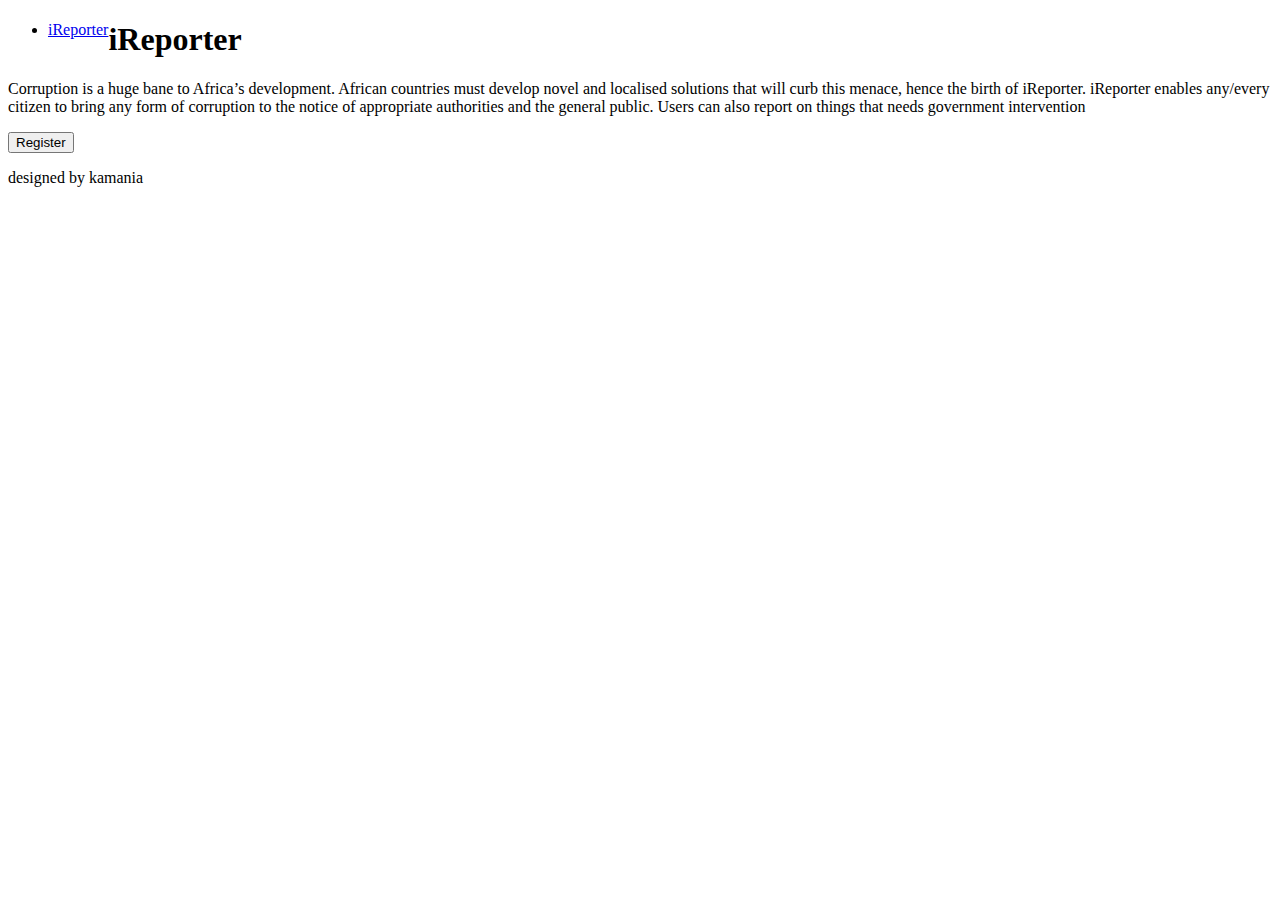
==== UI/index.html @ 8ce60d1a "[Finishes #162150619]" ====
<!DOCTYPE html>
<html>
<head>
    <meta charset="utf-8" />
    <meta http-equiv="X-UA-Compatible" content="IE=edge">
    <title>Page Title</title>
    <meta name="viewport" content="width=device-width, initial-scale=1">
    <link rel="stylesheet" type="text/css" media="screen" href="main.css" />
    <script src="main.js"></script>
</head>
<body>
  <div class="intro" id="welcome-section">
    <div class="bg">
      <nav id="navbar">
        <ul>
          <li style="float:left"><a class="active" href="index.html">iReporter</a></li>     
        </ul>
      </nav>
      
      <div class="hero-text">
        <h1>iReporter</h1>        
        <p>
            Corruption is a huge bane to Africa’s development. African countries must develop novel and
            localised solutions that will curb this menace, hence the birth of iReporter. iReporter enables
            any/every citizen to bring any form of corruption to the notice of appropriate authorities and the
            general public. Users can also report on things that needs government intervention
        </p>
        <button type="button" class="register">Register</button>
      </div>  
    </div>
  </div>
    
  <footer>
    <p>designed by kamania</p>
  </footer>
</body>
</html>
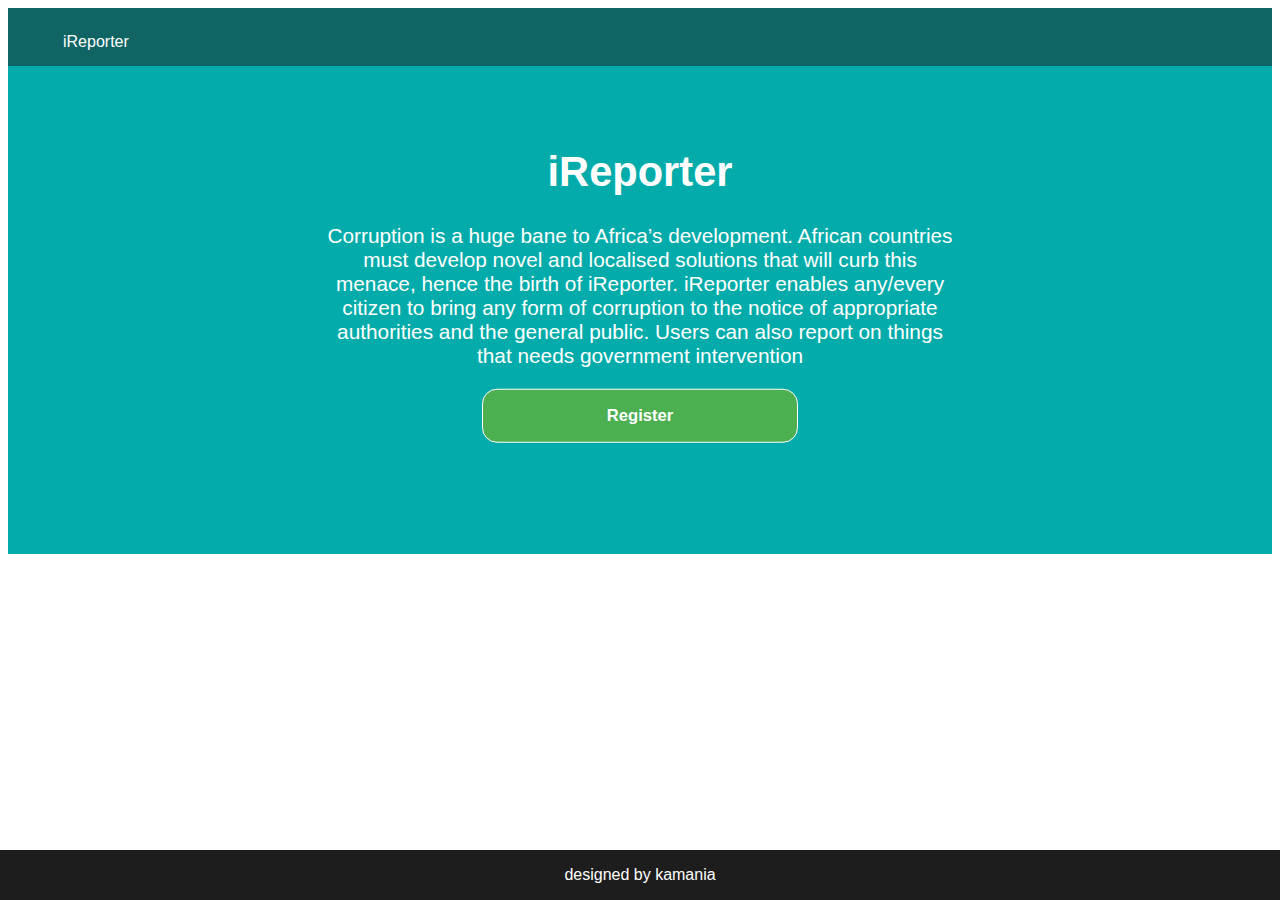
==== commit a46115ec: "Update index.html" ====
--- a/UI/index.html
+++ b/UI/index.html
@@ -5,7 +5,7 @@
     <meta http-equiv="X-UA-Compatible" content="IE=edge">
     <title>Page Title</title>
     <meta name="viewport" content="width=device-width, initial-scale=1">
-    <link rel="stylesheet" type="text/css" media="screen" href="main.css" />
+    <link rel="stylesheet" type="text/css" media="screen" href="css/main.css" />
     <script src="main.js"></script>
 </head>
 <body>
@@ -34,4 +34,4 @@
     <p>designed by kamania</p>
   </footer>
 </body>
-</html>+</html>
--- a/UI/css/main.css
+++ b/UI/css/main.css
@@ -0,0 +1,95 @@
+* {box-sizing: border-box}
+body {font-family: "Lato",Arial, sans-serif;}
+
+/* Index page */
+.intro{
+    top: 0;
+    background: url("https://i.pinimg.com/564x/2c/74/f9/2c74f9d49c84963ab0f45925518761bc.jpg") no-repeat center fixed;
+    background-size: cover;
+    height: 546px;
+    position: relative;
+  }
+
+nav #navbar {
+	padding: 5px 20px;
+	min-width: 150px;
+	background-color: rgba(29, 29, 29, 0.9);
+	border-bottom-left-radius: 20px;
+	position: fixed;
+	top: 0px;
+	transition: all 0.3s;
+	box-shadow: -1px 1px 2px rgb(249, 247, 237);
+}
+
+nav ul{
+    list-style-type: none;
+    margin: 0;
+    padding: 0;
+    overflow: hidden;
+    background-color: rgba(29, 29, 29, .5);
+  }
+
+  nav ul li{
+    display: inline-block;
+    margin: 55px;
+    margin-bottom: 15px;
+    margin-top: 25px;
+  }
+
+  nav ul li a {
+    color: white;
+    text-decoration: none;
+  }
+
+  nav ul li a:hover {
+    border-bottom: 3px solid white;
+  }
+
+  .img{
+    position: absolute;
+    left: 50%;
+    top: 15%;
+    border: 6px double white;
+    border-radius: 50%;
+  }
+
+  .bg{
+    background-color: rgba(0, 171, 169, .99);
+    width: 100%;
+    height: 100%;
+  }
+
+  .hero-text{  
+    text-align: center;
+    position: absolute;
+    font-size: 1.3em;
+    top: 50%;
+    left: 50%;
+    transform: translate(-50%, -50%);
+    color: white;  
+  }
+
+  .register, .registerbtn{
+      background-color: #4CAF50;
+      color: white;
+      padding: 16px 20px;
+      font-weight: bold;
+      font-size: 0.8em;
+      margin: 0 auto;
+      border: white 1px solid;
+      border-radius: 15px;
+      cursor: pointer;
+      width: 50%;
+      opacity: 1;
+  }  
+
+  /* footer */
+  footer{
+      position: fixed;
+      left: 0;
+      bottom: 0;
+      width: 100%;
+      background-color: #1d1d1d;
+      color: white;
+      text-align: center;
+  }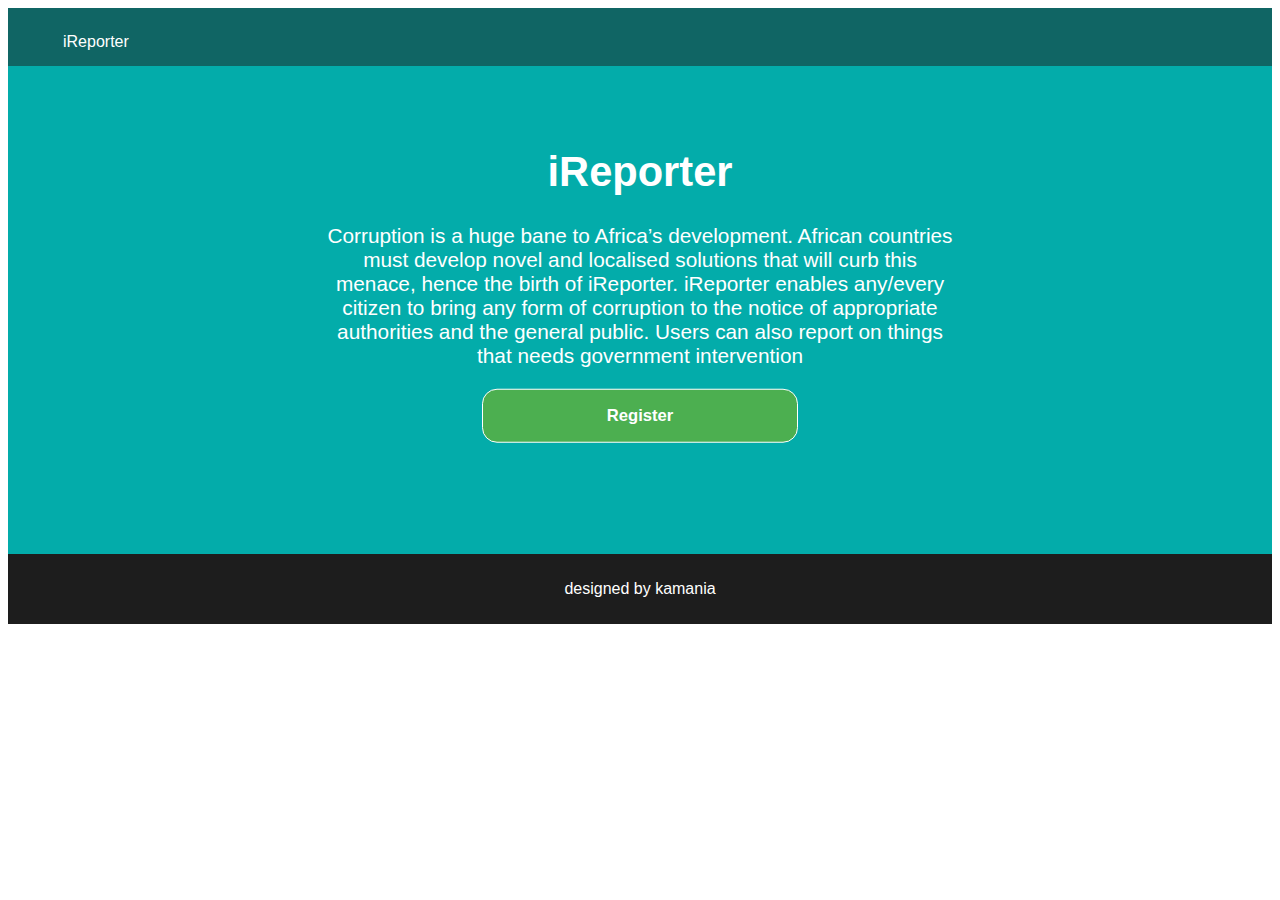
==== commit 767df715: "[Finishes #162150619] Updatingfiles" ====
--- a/UI/index.html
+++ b/UI/index.html
@@ -3,7 +3,7 @@
 <head>
     <meta charset="utf-8" />
     <meta http-equiv="X-UA-Compatible" content="IE=edge">
-    <title>Page Title</title>
+    <title>Home</title>
     <meta name="viewport" content="width=device-width, initial-scale=1">
     <link rel="stylesheet" type="text/css" media="screen" href="css/main.css" />
     <script src="main.js"></script>
@@ -25,7 +25,7 @@
             any/every citizen to bring any form of corruption to the notice of appropriate authorities and the
             general public. Users can also report on things that needs government intervention
         </p>
-        <button type="button" class="register">Register</button>
+        <button onclick="location.href='signup.html'" type="button" class="register">Register</button>
       </div>  
     </div>
   </div>
@@ -34,4 +34,4 @@
     <p>designed by kamania</p>
   </footer>
 </body>
-</html>
+</html>--- a/UI/css/main.css
+++ b/UI/css/main.css
@@ -85,9 +85,10 @@
 
   /* footer */
   footer{
-      position: fixed;
+      /* position: fixed;
       left: 0;
-      bottom: 0;
+      bottom: 0; */
+      padding: 10px;
       width: 100%;
       background-color: #1d1d1d;
       color: white;
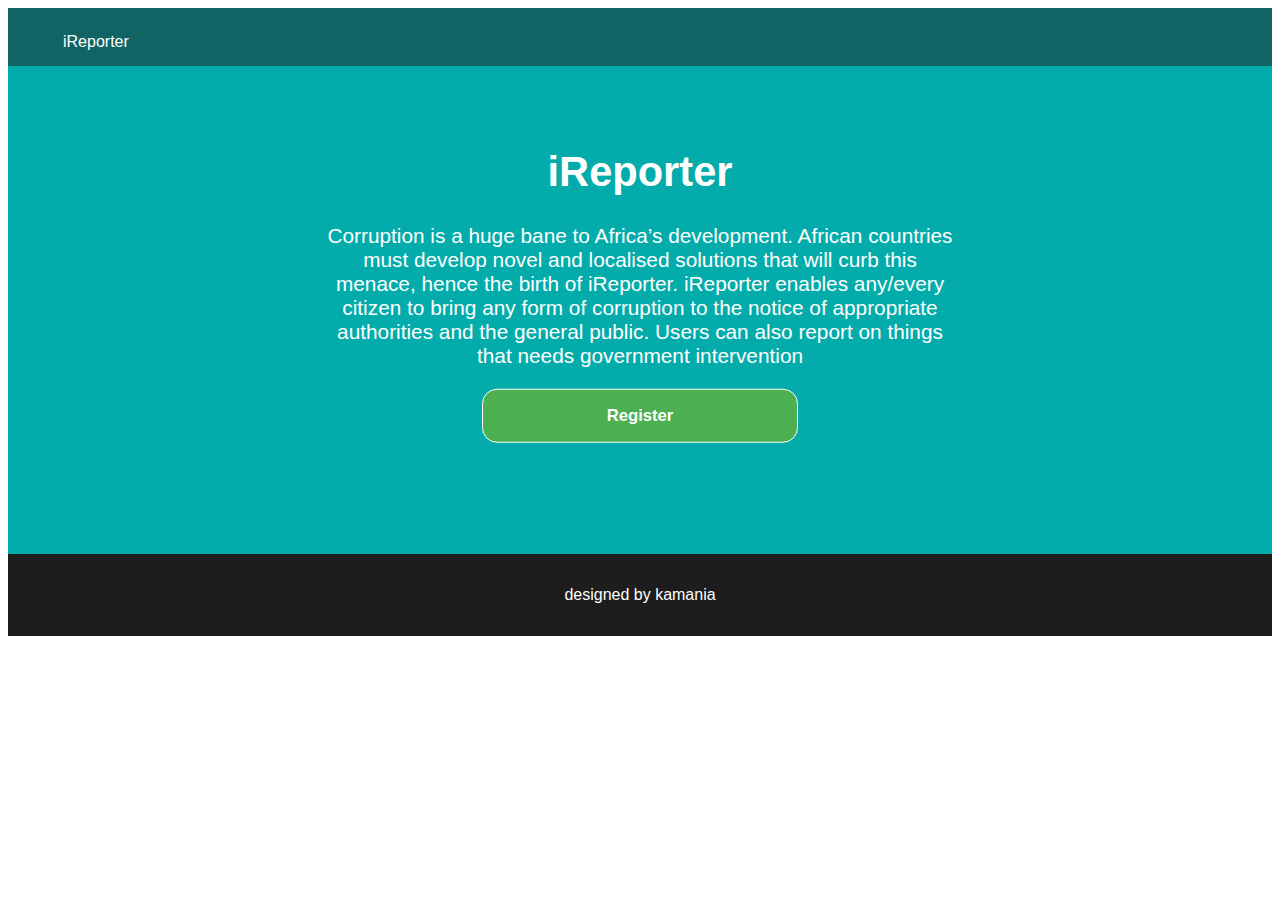
==== commit 6fec825a: "[Finishes #162150619] modified landing page files" ====
--- a/UI/index.html
+++ b/UI/index.html
@@ -3,7 +3,7 @@
 <head>
     <meta charset="utf-8" />
     <meta http-equiv="X-UA-Compatible" content="IE=edge">
-    <title>Home</title>
+    <title>Page Title</title>
     <meta name="viewport" content="width=device-width, initial-scale=1">
     <link rel="stylesheet" type="text/css" media="screen" href="css/main.css" />
     <script src="main.js"></script>
@@ -25,7 +25,7 @@
             any/every citizen to bring any form of corruption to the notice of appropriate authorities and the
             general public. Users can also report on things that needs government intervention
         </p>
-        <button onclick="location.href='signup.html'" type="button" class="register">Register</button>
+        <button onclick="signUp()" type="button" class="register">Register</button>
       </div>  
     </div>
   </div>
--- a/UI/css/main.css
+++ b/UI/css/main.css
@@ -69,7 +69,7 @@
     color: white;  
   }
 
-  .register, .registerbtn{
+  .register, .registerbtn, .submit{
       background-color: #4CAF50;
       color: white;
       padding: 16px 20px;
@@ -84,13 +84,10 @@
   }  
 
   /* footer */
-  footer{
-      /* position: fixed;
-      left: 0;
-      bottom: 0; */
-      padding: 10px;
-      width: 100%;
-      background-color: #1d1d1d;
-      color: white;
-      text-align: center;
+  footer{    
+    width: 100%;
+    padding: 1em;
+    background-color: #1d1d1d;
+    color: white;
+    text-align: center;
   }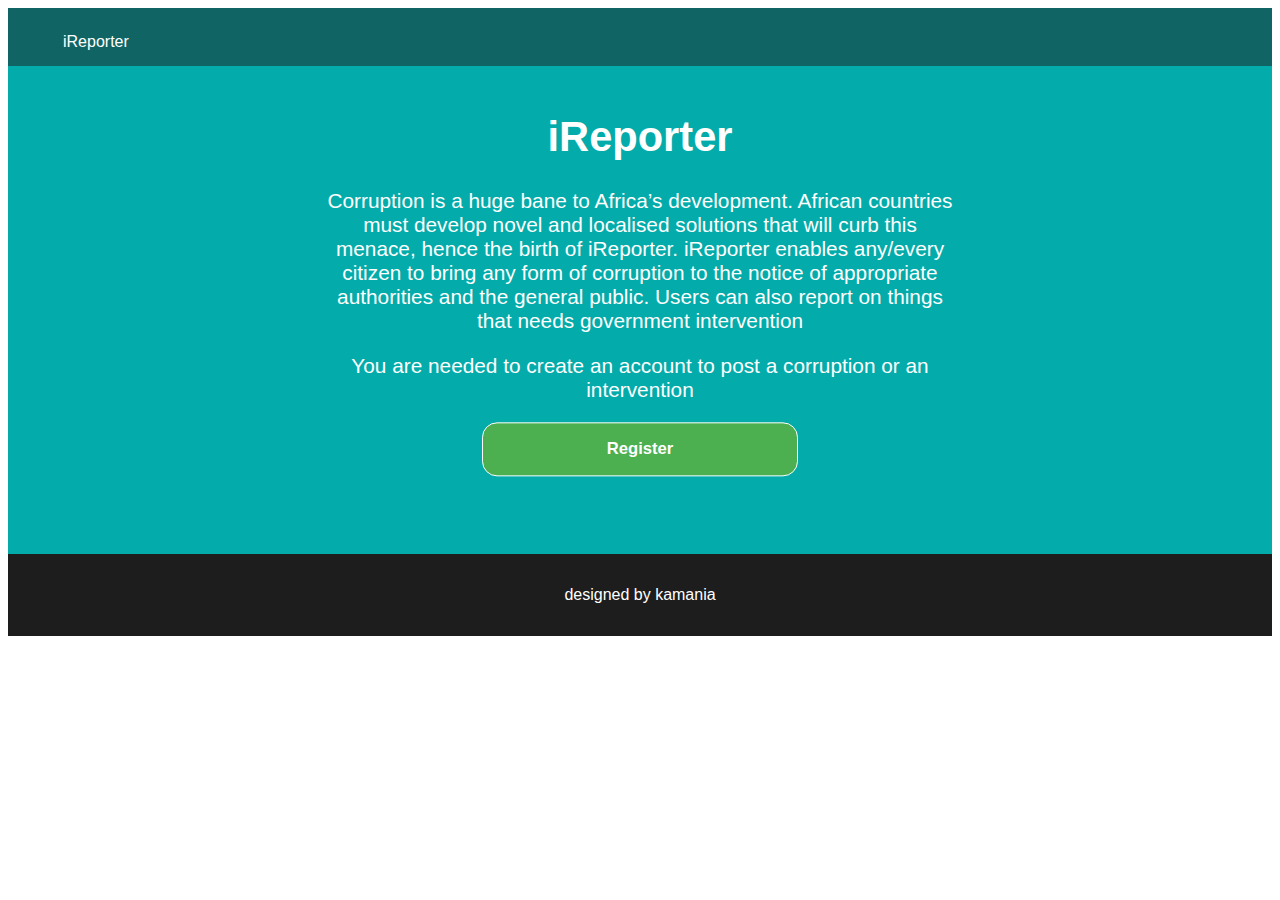
==== commit a6c673ad: "[Finishes #162150619] Modified Index pages" ====
--- a/UI/index.html
+++ b/UI/index.html
@@ -3,7 +3,7 @@
 <head>
     <meta charset="utf-8" />
     <meta http-equiv="X-UA-Compatible" content="IE=edge">
-    <title>Page Title</title>
+    <title>iReporter</title>
     <meta name="viewport" content="width=device-width, initial-scale=1">
     <link rel="stylesheet" type="text/css" media="screen" href="css/main.css" />
     <script src="main.js"></script>
@@ -25,6 +25,7 @@
             any/every citizen to bring any form of corruption to the notice of appropriate authorities and the
             general public. Users can also report on things that needs government intervention
         </p>
+        <p>You are needed to create an account to post a corruption or an intervention</p>
         <button onclick="signUp()" type="button" class="register">Register</button>
       </div>  
     </div>
--- a/UI/css/main.css
+++ b/UI/css/main.css
@@ -70,6 +70,7 @@
   }
 
   .register, .registerbtn, .submit{
+
       background-color: #4CAF50;
       color: white;
       padding: 16px 20px;
@@ -90,4 +91,5 @@
     background-color: #1d1d1d;
     color: white;
     text-align: center;
+
   }